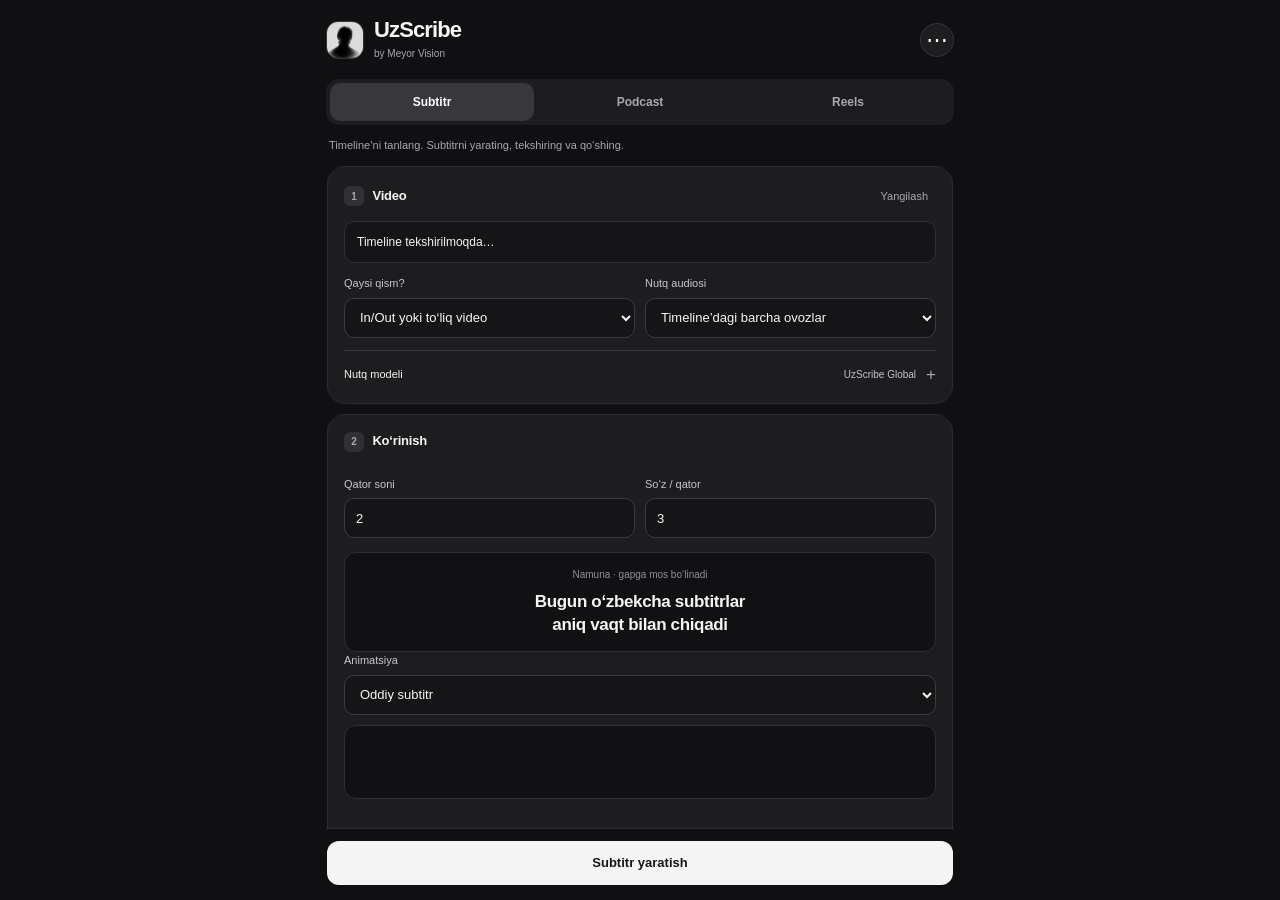
==== adobe/UzbekSubtitles/index.html @ f5d88ad2 "Simplify Premiere and AE panels with shared minimal design and accessible navigation (0.6.6)" ====
<!doctype html>
<html lang="uz">
<head>
  <meta charset="utf-8">
  <meta name="viewport" content="width=device-width, initial-scale=1">
  <title>UzScribe</title>
  <style>
    :root{color-scheme:dark;--bg:#101012;--card:#1d1d20;--field:#151518;--text:#f5f5f5;--muted:#a7a7af;--line:#343439;--accent:#f4f4f5}
    *{box-sizing:border-box}[hidden]{display:none!important}
    html,body{height:100%;margin:0;background:var(--bg);color:var(--text)}
    body{min-width:250px;font:13px/1.5 -apple-system,BlinkMacSystemFont,"Segoe UI",Arial,sans-serif}
    button,input,select,textarea{font:inherit}button{cursor:pointer}button:disabled{cursor:default;opacity:.45}
    .app{display:flex;flex-direction:column;height:100vh;max-width:660px;margin:auto;padding:18px 16px 0;overflow:hidden}
    .header{position:relative;display:flex;align-items:center;gap:10px;min-height:40px;margin-bottom:18px;flex:none;z-index:3}.header>div{flex:1}
    .mark{width:38px;height:38px;border-radius:12px;object-fit:cover;border:1px solid var(--line)}
    h1{margin:0;font-size:22px;line-height:1.1;letter-spacing:-.04em}.subtitle{margin:4px 0 0;color:var(--muted);font-size:10px}
    .host-badge{color:var(--muted);font-size:10px;white-space:nowrap}.host-badge:empty{display:none}
    .account{flex:none}.account>summary{width:34px;height:34px;padding:0;justify-content:center;border:1px solid var(--line);border-radius:50%;font-size:22px;line-height:1;background:var(--card)}.account>summary:after{display:none}
    .account>.details-body{position:absolute;right:0;top:50px;width:100%;max-width:360px;max-height:calc(100vh - 110px);overflow:auto;background:#222225;border:1px solid #424247;border-radius:16px;padding:18px;box-shadow:0 16px 40px #0009}.release-tag{font-size:10px;color:var(--muted);margin:3px 0 12px}
    .mode-tabs{display:flex;flex:none;gap:4px;padding:4px;background:var(--card);border-radius:13px;margin-bottom:12px}
    .mode-tabs button{flex:1;min-height:38px;padding:6px;border:0;border-radius:10px;color:var(--muted);background:transparent;font-weight:600;font-size:12px}.mode-tabs button[aria-selected=true]{background:#37373c;color:#fff}.mode-tabs button:hover:not(:disabled){color:#fff}
    .workflow{display:flex;flex:1;min-height:0;flex-direction:column;overflow:hidden}.page-body{flex:1;min-height:0;overflow-y:auto;overflow-x:hidden;padding:0 1px 8px;scrollbar-width:thin;scrollbar-color:#444448 transparent}.page-body::-webkit-scrollbar{width:4px}.page-body::-webkit-scrollbar-thumb{background:#444448;border-radius:5px}
    .page-guide{font-size:11px;line-height:1.5;color:var(--muted);margin:0 2px 12px}
    .section{margin:0 0 10px;padding:16px;border:1px solid #2b2b30;border-radius:18px;background:var(--card)}.section-head{display:flex;justify-content:space-between;align-items:center;gap:8px;margin-bottom:12px}.section-title{margin:0;font-size:13px;font-weight:600;letter-spacing:-.015em}.step{display:inline-flex;width:20px;height:20px;align-items:center;justify-content:center;background:#303035;border-radius:6px;color:var(--muted);font-size:10px;margin-right:5px;vertical-align:middle}
    .refresh{padding:5px 8px;border:0;border-radius:7px;background:transparent;color:var(--muted);font-size:11px;white-space:nowrap}.refresh:hover{background:#303035;color:#fff}
    .timeline{margin:0;padding:11px 12px;min-height:40px;background:var(--field);border:1px solid #303035;border-radius:10px;overflow-wrap:anywhere;font-size:12px}
    .field{display:block;min-width:0;margin-top:12px}.field:first-child{margin-top:0}.field-label{display:block;margin-bottom:6px;font-size:11px;color:#c6c6ce;font-weight:500}
    input:not([type=checkbox]),select{width:100%;min-width:0;height:40px;padding:0 11px;border:1px solid #3b3b42;border-radius:10px;background:var(--field);color:var(--text)}input[type=number]{font-variant-numeric:tabular-nums}input[type=color]{padding:5px}
    textarea{max-width:100%;color:var(--text);background:var(--field);border:1px solid #3b3b42;border-radius:10px}button:focus,summary:focus{outline:none}input:focus,select:focus,textarea:focus,body[data-input=keyboard] button:focus,body[data-input=keyboard] summary:focus{outline:2px solid #c8c8d5;outline-offset:2px}
    .grid{display:grid;grid-template-columns:minmax(0,1fr) minmax(0,1fr);gap:0 10px}.grid .field{margin-top:12px}body[data-host=AEFT] .source-options{grid-template-columns:1fr}
    .field-hint,.hint{display:block;color:var(--muted);font-size:11px;line-height:1.55}.field-hint{margin-top:6px}.hint{margin:10px 0 0}
    .caption-stage{margin-top:14px;padding:14px;background:#111114;border:1px solid #2d2d33;border-radius:12px;text-align:center}.stage-label{display:block;margin-bottom:9px;color:#8f8f99;font-size:10px}#preview{min-height:36px;white-space:pre-line;font-size:17px;line-height:1.35;font-weight:600;letter-spacing:-.02em}
    details.section{padding:0}summary{list-style:none;display:flex;align-items:center;justify-content:space-between;gap:10px;padding:14px 16px;cursor:pointer;font-size:12px;font-weight:500}summary::-webkit-details-marker{display:none}summary:after{content:'+';color:var(--muted);font-size:17px;font-weight:400}details[open]>summary:after{content:'−'}
    .details-body{padding:0 16px 16px}.details-body>details{border-top:1px solid var(--line);margin-top:14px}.details-body>details>summary{padding:13px 0}.details-body>details>.details-body{padding:0 0 10px}
    .model-disclosure{margin-top:12px;border-top:1px solid var(--line)}.model-disclosure>summary{padding:11px 0 0;font-size:11px}.model-disclosure .details-body{padding:12px 0 0}.summary-value{margin-left:auto;color:#c3c3cc;font-size:10px;max-width:65%;overflow:hidden;text-overflow:ellipsis;white-space:nowrap}
    .subhead{margin:15px 0 8px;font-size:11px;color:#d4d4dc}.checks{display:grid;gap:6px;margin-top:12px}.checks label{display:flex;gap:10px;align-items:center;min-height:36px;padding:6px 0;cursor:pointer;color:#dedee5;font-size:12px}input[type=checkbox]{width:17px;height:17px;margin:0;flex:none;accent-color:#ececf2}
    .boundary{margin-top:10px;padding:10px;background:var(--field);border-radius:9px;white-space:pre-line;color:var(--muted);font-size:11px}.glossary{width:100%;min-height:76px;resize:vertical;padding:10px;font:12px/1.5 ui-monospace,SFMono-Regular,Menlo,monospace}
    .footer{flex:none;padding:12px 1px 15px;border-top:1px solid #2c2c31;background:var(--bg)}.footer>.hint{font-size:10px;margin-top:8px}.footer [role=status]{max-height:72px;overflow:auto;margin:0 0 10px;white-space:pre-wrap;overflow-wrap:anywhere;font-size:12px;color:#d6d6df}.footer [role=status]:empty{display:none}
    .run{width:100%;min-height:44px;padding:10px 14px;border:0;border-radius:12px;background:var(--accent);color:#17171b;font-weight:650;font-size:13px}.run:hover:not(:disabled){background:#dcdce5}.secondary{width:100%;min-height:38px;margin-top:8px;padding:8px 11px;border:1px solid #3c3c43;border-radius:10px;background:#27272c;color:var(--text);font-size:11px;font-weight:500}.secondary:hover:not(:disabled){background:#333339}
    .action-row{display:flex;gap:8px}.action-row .secondary{margin:0;flex:1}.action-row .run{flex:2}
    .review-info{margin:0;color:var(--muted);font-size:11px}.cue-list{max-height:220px;overflow:auto;margin:12px 0;border:1px solid var(--line);border-radius:10px}.cue-item{display:flex;align-items:center;gap:8px;width:100%;min-height:42px;padding:10px;border:0;border-bottom:1px solid #343439;background:#202024;color:var(--text);text-align:left;font-size:12px}.cue-item:last-child{border-bottom:0}.cue-item.selected{background:#36363e;box-shadow:inset 3px 0 #eee}.cue-item:hover{background:#303036}.cue-item .time{flex:none;color:#bdbdca;font-size:10px;font-variant-numeric:tabular-nums}.cue-item .weak{color:#f0bd85}
    .cue-text{display:block;width:100%;min-height:85px;padding:12px;resize:vertical;line-height:1.6}.review-editor{display:block;width:100%;min-height:180px;margin-top:10px;padding:10px;resize:vertical;font:12px/1.55 ui-monospace,SFMono-Regular,Menlo,monospace}.waveform{display:block;width:100%;height:72px;margin:12px 0;border:1px solid var(--line);border-radius:9px;background:#16161e;cursor:crosshair}
    .review-tools{display:flex;flex-wrap:wrap;gap:7px;align-items:flex-end;margin:10px 0}.review-tools .field{flex:1;margin:0;min-width:120px}.review-tools button{min-height:36px;width:auto;margin:0;white-space:nowrap}.history-button{min-width:34px;padding:4px!important;font-size:18px!important}
    .pod-row{display:grid;grid-template-columns:minmax(0,1fr) minmax(0,1fr) 28px;gap:8px;margin-top:12px;padding:12px;border:1px solid var(--line);border-radius:12px;background:var(--field)}.pod-row .field-label{grid-column:1/-1}.pod-row button{border:0;border-radius:6px;background:transparent;color:var(--muted)}.pod-row button:hover{background:#34343d;color:#fff}
    .retake{padding:12px 0;border-bottom:1px solid var(--line)}.retake p{margin:7px 0;font-size:12px}.retake label{display:flex;align-items:center;gap:10px;font-size:12px}.result-path{overflow-wrap:anywhere}.result-path summary{padding:10px 0;color:var(--muted);font-size:11px}
    .actual-preview{display:block;max-width:100%;max-height:280px;margin:12px auto;border:1px solid var(--line);border-radius:12px;background:repeating-conic-gradient(#24242c 0% 25%,#1a1a21 0% 50%) 50%/16px 16px}.animation-preview{display:flex;justify-content:center;align-items:center;gap:5px;min-height:74px;background:#111114;border:1px solid #303035;border-radius:12px;overflow:hidden;font-size:17px;font-weight:600;margin:10px 0;padding:12px;flex-wrap:wrap}.animation-preview span{display:inline-block;transition:color .1s,transform .14s,background .14s,opacity .14s;border-radius:5px;padding:2px}
    .word-row{display:grid;grid-template-columns:minmax(0,1fr) 59px 59px 30px;gap:5px;margin:8px 0;align-items:center}.word-row input{padding:0 5px;height:34px;font-size:11px}.word-row button{height:34px;border:1px solid var(--line);border-radius:7px;background:var(--field);color:var(--text)}
    .text-example{display:flex;justify-content:center;flex-wrap:wrap;gap:8px;padding:32px 10px;margin-top:14px;border-radius:12px;background:var(--field)}.text-example span{padding:7px 10px;border:1px dashed #6a6a76;border-radius:6px;font-size:16px;font-weight:500}.inline-help{margin-top:10px;border-top:1px solid var(--line)}.inline-help>summary{padding:12px 0;color:var(--muted);font-size:11px}.inline-help .details-body{padding:0 0 4px}
    @media(max-width:340px){.app{padding:12px 10px 0}.header{margin-bottom:12px;gap:8px}.mark{width:32px;height:32px}.host-badge{font-size:9px}h1{font-size:20px}.section{padding:12px;border-radius:14px}.details-body{padding:0 12px 12px}summary{padding:12px}.grid{gap:0 8px}.page-guide{font-size:10px}.review-tools .field{flex-basis:100%}.word-row{grid-template-columns:minmax(0,1fr) 49px 49px 27px;gap:4px}.footer{padding-bottom:10px}}
    @media(max-width:280px){.host-badge{display:none}}
    @media(max-height:520px){.app{padding-top:10px}.header{margin-bottom:10px;min-height:32px}.mode-tabs{margin-bottom:8px}.page-guide{margin-bottom:8px}.footer{padding:9px 1px}.footer [role=status]{max-height:48px}}
    @media(prefers-reduced-motion:reduce){*{scroll-behavior:auto!important;transition:none!important;animation:none!important}}
  </style>
</head>
<body>
  <main class="app">
    <header class="header"><img class="mark" src="assets/uzscribe-logo.jpg" alt="" aria-hidden="true"><div><h1>UzScribe</h1><p class="subtitle">by Meyor Vision</p></div><span id="hostBadge" class="host-badge"></span><details class="account" id="subscription"><summary aria-label="Hisob va obuna" title="Hisob va obuna">⋯</summary><div class="details-body"><h2 class="section-title">Hisob va obuna</h2><p class="release-tag">UzScribe 0.6.6</p><p id="licenseStatus" class="hint" role="status"></p><label class="field"><span class="field-label">Litsenziya kaliti</span><input id="licenseKey" type="password" autocomplete="off" placeholder="UZS-…"></label><div class="action-row" style="margin-top:10px"><button id="activateLicense" class="secondary" type="button">Faollashtirish</button><button id="refreshLicense" class="secondary" type="button">Holatni yangilash</button></div><label class="field"><span class="field-label">Tarif · so‘mda</span><select id="licensePlan"><option value="monthly">Pro · 30 kun</option><option value="yearly">Pro · 365 kun</option></select></label><button id="buyLicense" class="secondary" type="button">Obuna olish / uzaytirish</button><button id="manageSubscription" class="refresh" type="button" hidden>Obunani boshqarish</button><button id="releaseLicense" class="refresh" type="button">Bu kompyuterni uzish</button><p class="hint" id="renewalHint">Kartadan avtomatik pul yechilmaydi. Pro litsenziyasi internet tekshiruvidan keyin 3 kungacha offline ishlaydi.</p></div></details></header>
    
    <nav class="mode-tabs" role="tablist" aria-label="Ish turi"><button id="captionsTab" type="button" role="tab" aria-controls="captionPage" aria-selected="true">Subtitr</button><button id="textToolsTab" type="button" role="tab" aria-controls="textToolsPage" aria-selected="false" hidden>Matn</button><button id="podcastTab" type="button" role="tab" aria-controls="podcastPage" aria-selected="false">Podcast</button><button id="reelsTab" type="button" role="tab" aria-controls="reelsPage" aria-selected="false">Reels</button></nav>
    <div id="captionPage" role="tabpanel" aria-labelledby="captionsTab" class="workflow"><div class="page-body"><p id="captionGuide" class="page-guide">Timeline’ni tanlang. Subtitrni yarating, tekshiring va qo‘shing.</p>
    <section class="section" aria-labelledby="sourceTitle">
      <div class="section-head"><h2 class="section-title" id="sourceTitle"><span class="step">1</span> Video</h2><button id="refresh" class="refresh" type="button">Yangilash</button></div>
      <div id="timeline" class="timeline" aria-live="polite">Timeline tekshirilmoqda…</div>
      <div class="grid source-options">      <label class="field" for="range"><span class="field-label">Qaysi qism?</span><select id="range"><option value="auto">In/Out yoki to‘liq video</option><option value="inout">Faqat In/Out · AE Work Area</option><option value="full">To‘liq video</option></select></label>
      <label class="field" for="audioTrack"><span class="field-label">Nutq audiosi</span><select id="audioTrack"><option value="all">Timeline’dagi barcha ovozlar</option></select></label>
</div>
      <details class="model-disclosure"><summary><span>Nutq modeli</span><span id="modelSummary" class="summary-value">UzScribe Global</span></summary><div class="details-body">        <label class="field" for="model"><span class="field-label">Nutq modeli</span><select id="model"><option value="large-v3">UzScribe Global</option></select></label>
        <span id="modelHint" class="field-hint">Model qurilmada ishlaydi.</span>
</div></details>
    </section>
    <section class="section" aria-labelledby="layoutTitle">
      <div class="section-head"><h2 class="section-title" id="layoutTitle"><span class="step">2</span> Ko‘rinish</h2></div>
      <div class="grid"><label class="field" for="lines"><span class="field-label">Qator soni</span><input id="lines" type="number" min="1" max="3" step="1" value="2"></label><label class="field" for="words"><span class="field-label">So‘z / qator</span><input id="words" type="number" min="1" max="8" step="1" value="3"></label></div>
      <label id="aeLayerModeField" class="field" hidden><span class="field-label">Layerlar</span><select id="aeLayerMode"><option value="cue">Subtitr — bitta layer</option><option value="words">So‘zlar — alohida layer</option></select><span class="field-hint">Ikkala usulda ham qator joylashuvi saqlanadi.</span></label>
      <div class="caption-stage"><span class="stage-label">Namuna · gapga mos bo‘linadi</span><div id="preview">Bugun o‘zbekcha subtitrlar<br>aniq vaqt bilan chiqadi</div></div>
      <div id="animationField"><label class="field" for="animation"><span class="field-label">Animatsiya</span><select id="animation"><option value="none">Oddiy subtitr</option><option value="karaoke">Karaoke</option><option value="pop">Soft Pop</option><option value="pill">Moving Highlight</option><option value="reveal">Word Reveal</option><option value="slide">Slide + Fade</option><option value="emphasis">Keyword Emphasis</option><option value="composer">Animation Composer · AE</option></select></label>
      <button id="previewAnimation" class="secondary" type="button" hidden>Animatsiyani ko‘rish</button>
      <img id="actualAnimationPreview" class="actual-preview" hidden alt="Tanlangan subtitr animatsiyasi">
      <div id="animationPreview" class="animation-preview" aria-label="Animatsiya namunasi"></div>
      <span id="animationHint" class="field-hint"></span>
      <details id="animationStyle"><summary>Uslub va joylashuv</summary><div class="details-body">
        <label class="field"><span class="field-label">Shrift</span><select id="animFont"><option value="">Avtomatik · Arial Bold</option></select></label>
        <div class="grid"><label class="field"><span class="field-label">O‘lcham · 1080p uchun</span><input id="animSize" type="number" min="16" max="160" value="56"></label><label class="field"><span class="field-label">Joylashuv</span><select id="animPosition"><option value="bottom">Pastda</option><option value="center">Markazda</option><option value="top">Tepada</option></select></label>
        <label class="field"><span class="field-label">Matn rangi</span><input id="animColor" type="color" value="#ffffff"></label><label class="field"><span class="field-label">Ajratilgan so‘z</span><input id="animActive" type="color" value="#f5d76e"></label></div>
        <label class="field"><span class="field-label">Animatsiya davomiyligi · soniya</span><input id="animSpeed" type="number" min="0.05" max="0.6" step="0.01" value="0.16"></label>
        <div class="checks"><label><input id="animSafe" type="checkbox" checked> Reels interfeysi uchun xavfsiz joy</label></div>
        <label class="field"><span class="field-label">Urg‘u beriladigan so‘zlar · vergul bilan</span><input id="animKeywords" placeholder="muhim, yangi, imkoniyat"></label>
        <div class="review-tools"><label class="field"><span class="field-label">Saqlangan uslub</span><select id="animLoadStyle"><option value="">Uslub tanlang</option></select></label><button id="animSaveStyle" class="secondary" type="button">Saqlash</button></div>
        <label class="field"><span class="field-label">Uslub nomi</span><input id="animStyleName" placeholder="Mening subtitrim" maxlength="60"></label>
      </div></details></div>
    </section>
    <details class="section" id="advanced">
      <summary>Qo‘shimcha sozlamalar</summary>
      <div class="details-body">

        <div class="checks"><label><input id="literary" type="checkbox" checked> Adabiy yozuv</label></div>
        <p class="hint">So‘zlashuvdagi ayrim shakllarni to‘g‘rilaydi; matnni natija oynasida tekshiring.</p>
        <details><summary>Matn uzunligi va aniqlik</summary><div class="details-body"><label class="field" for="compareModel"><span class="field-label">Ikkinchi model bilan solishtirish</span><select id="compareModel"><option value="">O‘chirilgan</option></select></label>
        <label class="field" for="style"><span class="field-label">Matn uzunligi</span><select id="style"><option value="short">Qisqa</option><option value="medium" selected>O‘rtacha</option><option value="long">Uzun</option><option value="custom">Qo‘lda sozlangan</option></select></label>
        <div class="grid"><label class="field" for="chars"><span class="field-label">Belgi / qator</span><input id="chars" type="number" min="8" max="80" step="1" value="42"></label><label class="field" for="duration"><span class="field-label">Eng uzun subtitr · s</span><input id="duration" type="number" min="1" max="10" step="0.1" value="5"></label></div>
        </div></details><details><summary>Gap bo‘linishi va tinish belgilari</summary><div class="details-body"><p class="hint">Gapga mos avtomatik bo‘linadi. So‘z soni taxminiy: iborani tugatish uchun qatorga 1–2 so‘z qo‘shilishi mumkin.</p>
        <div class="checks"><label><input id="restoreSentences" type="checkbox" checked> Gap va tinish belgilarini tiklash</label><label><input id="splitSentences" type="checkbox" checked> Nuqta, ! yoki ? dan keyin</label><label><input id="splitCommas" type="checkbox"> Vergul, ; yoki : dan keyin</label><label><input id="splitPauses" type="checkbox" checked> Pauza bo‘lganda</label></div>
        <label class="field" for="pause"><span class="field-label">Pauza chegarasi · s</span><input id="pause" type="number" min="0.1" max="2" step="0.05" value="0.65"></label>
        <div id="boundaryPreview" class="boundary"></div>
        </div></details><details><summary>Lug‘at, yozuv va so‘zlovchilar</summary><div class="details-body"><h3 class="subhead">Atamalar lug‘ati</h3>
        <textarea id="glossary" class="glossary" spellcheck="false" placeholder="noto‘g‘ri = to‘g‘ri"></textarea>
        <p class="hint">Har qatorda bitta so‘z: xato = to‘g‘ri. Almashtirish so‘z vaqtini o‘zgartirmaydi.</p>
        <div class="grid"><label class="field" for="script"><span class="field-label">Yozuv</span><select id="script"><option value="latin">Lotin</option><option value="cyrillic">Kirill</option></select></label><label class="field" for="captionMode"><span class="field-label">Ko‘rinish</span><select id="captionMode"><option value="normal">Oddiy subtitr</option><option value="word">So‘zma-so‘z</option></select></label></div>
        <div class="checks" style="margin-top:11px"><label><input id="detectSpeakers" type="checkbox"> So‘zlovchilarni avtomatik ajratish</label></div>
        <label class="field" for="speakerCount"><span class="field-label">So‘zlovchilar soni</span><select id="speakerCount"><option value="auto">Avtomatik</option><option value="2">2 kishi</option><option value="3">3 kishi</option><option value="4">4 kishi</option></select></label>
        </div></details><details><summary>Eksport va texnik sozlamalar</summary><div class="details-body">
        <div class="checks" style="margin-top:11px"><label><input id="exportVtt" type="checkbox" checked> VTT fayl ham yaratish</label><label><input id="exportAss" type="checkbox" checked> ASS fayl ham yaratish</label></div>
        <h3 class="subhead">Timing</h3>
        <div class="grid"><label class="field" for="startPad"><span class="field-label">Boshini oldinroq · ms</span><input id="startPad" type="number" min="0" max="500" step="20" value="0"></label><label class="field" for="endPad"><span class="field-label">Oxirini keyinroq · ms</span><input id="endPad" type="number" min="0" max="500" step="20" value="0"></label><label class="field" for="minCue"><span class="field-label">Minimal ko‘rinish · s</span><input id="minCue" type="number" min="0" max="3" step="0.1" value="0.8"></label><label class="field" for="fps"><span class="field-label">Timeline FPS</span><input id="fps" type="number" min="1" max="120" step="0.001" value="25"></label></div>
        <h3 class="subhead">Dastur yo‘li</h3>
        <label class="field" for="python"><span class="field-label">Python</span><input id="python" value="python3" spellcheck="false"></label>
        <label class="field" for="premierePreset"><span class="field-label">Premiere WAV preset (avtomatik topilmasa)</span><input id="premierePreset" spellcheck="false" placeholder="WAV_Mono_16bit_16kHz.epr yo‘li"></label>
        <p class="hint">Tinish belgisi noto‘g‘ri topilsa, subtitrlarni keyin qo‘lda tuzatish mumkin.</p>
        <h3 class="subhead">Bir nechta media fayl</h3>
        <label class="field" for="batchDir"><span class="field-label">Audio/video papkasi</span><input id="batchDir" placeholder="/Users/.../media" spellcheck="false"></label>
        <button id="batchRun" class="secondary" type="button">Papkadagi fayllar uchun SRT yaratish</button>
        <p class="hint">Natijalar exports/batch papkasiga yoziladi. Timeline’ga avtomatik qo‘yilmaydi.</p>
        </div></details>
      </div>
    </details>
    <section class="section" id="reviewSection" hidden aria-labelledby="reviewTitle">
      <div class="section-head"><h2 class="section-title" id="reviewTitle"><span class="step">3</span> Natijani tekshirish</h2></div>
      <p id="reviewInfo" class="review-info"></p>
      <div id="cueList" class="cue-list" aria-label="Subtitrlar ro‘yxati"></div>
      <label class="field" for="cueText"><span class="field-label">Matnni tahrirlash</span><textarea id="cueText" class="cue-text" spellcheck="false"></textarea></label>
      <div class="review-tools"><button id="undoReview" class="secondary history-button" type="button" aria-label="Tahrirni ortga qaytarish" title="Ortga qaytarish">↶</button><button id="redoReview" class="secondary history-button" type="button" aria-label="Tahrirni qayta qo‘llash" title="Qayta qo‘llash">↷</button><button id="mergeCue" class="secondary" type="button">Birlashtirish</button><button id="splitCue" class="secondary" type="button">Bo‘lish</button></div>
      <p id="compareText" class="hint"></p>
      <details><summary>Vaqt va qo‘shimcha tahrir</summary><div class="details-body">
      <details><summary>So‘z vaqtlari va urg‘u</summary><div class="details-body"><div id="wordList"></div><button id="saveWordTimes" class="secondary" type="button">So‘z vaqtlarini saqlash</button><button id="refineTimes" class="secondary" type="button">Whisper bilan vaqtni tekshirish</button><p class="hint">Boshlanish/tugash · soniyada. Matnni o‘zgartirsangiz, mos so‘z matnini ham tuzating. Whisper matni mos kelgan so‘zlargina yangilanadi; Global modeli kerak.</p></div></details>
      <details><summary>Animatsiya fayllari</summary><div class="details-body"><button id="exportAnimation" class="secondary" type="button">Shaffof MOV saqlash</button><button id="exportMogrt" class="secondary" type="button">AE’dan MOGRT eksport qilish</button><label class="field"><span class="field-label">AE yaratgan manifest.json · Premiere uchun</span><input id="mogrtManifest" placeholder="Manifest fayli yo‘li"></label><button id="importMogrt" class="secondary" type="button">MOGRT’larni timeline’ga qo‘shish</button><p class="hint">MOGRT uchun AE loyihasini avval saqlang. MOV animatsiyasi matn sifatida tahrirlanmaydi.</p></div></details>
      <canvas id="waveform" class="waveform" width="520" height="72" aria-label="Audio to‘lqini va subtitr vaqtlari"></canvas>
      <div class="review-tools"><label class="field" for="retryModel"><span class="field-label">Tanlangan subtitrni qayta tanish</span><select id="retryModel"></select></label><button id="retryCue" class="secondary" type="button">Qayta tanish</button></div>
      <div class="review-tools"><label class="field" for="speakerChoice"><span class="field-label">Tanlangan subtitr so‘zlovchisi</span><select id="speakerChoice"><option value="">Belgilanmagan</option><option value="SPEAKER_00">So‘zlovchi 1</option><option value="SPEAKER_01">So‘zlovchi 2</option><option value="SPEAKER_02">So‘zlovchi 3</option><option value="SPEAKER_03">So‘zlovchi 4</option></select></label><button id="assignSpeaker" class="secondary" type="button">Belgilash</button></div>
      <textarea id="srtEditor" class="review-editor" spellcheck="false" aria-label="SRT subtitr matni"></textarea>
      <p class="hint">Matn va vaqt kodlarini tuzating. Har bir subtitr raqami, vaqt oralig‘i va matnini saqlang.</p>
      </div></details>
    </section>
    </div>
    <div class="footer">
      <div id="status" role="status" aria-live="polite"></div>
      <div id="mainActions"><button id="resumeReview" class="secondary" type="button" hidden>Oxirgi tahrirni davom ettirish</button><button id="run" class="run" type="button">Subtitr yaratish</button></div>
      <div id="workActions" hidden><button id="cancel" class="secondary" type="button">Bekor qilish</button></div>
      <div id="reviewActions" class="action-row" hidden><button id="discardReview" class="secondary" type="button">Faqat SRT saqlash</button><button id="applyReview" class="run" type="button">Timeline’ga qo‘shish</button></div>
    </div>
    </div>
    <div id="textToolsPage" role="tabpanel" aria-labelledby="textToolsTab" class="workflow" hidden><div class="page-body">
      <section class="section"><h2 class="section-title">Matnni so‘zlarga ajratish</h2><p class="hint">Timeline’dan bitta text layerni tanlang. So‘zlar alohida layerlarga ajraladi, joylashuv saqlanadi.</p><div id="textToolsInfo" class="timeline" aria-live="polite">Bitta text layerni tanlang.</div><button id="textToolsRefresh" class="refresh" type="button">Tanlovni tekshirish</button><div class="text-example" aria-hidden="true"><span>Har</span><span>so‘z</span><span>alohida</span></div><p class="hint">Asl layer saqlanadi. Undo bilan qaytarish mumkin.</p><details class="inline-help"><summary>Qanday ishlaydi?</summary><div class="details-body"><p class="hint">Joylashuv saqlanishi uchun nusxada to‘liq matn qoladi, faqat bitta so‘z ko‘rinadi. Matnni almashtirish uchun asl layerni tahrirlab, qayta ajrating.</p></div></details></section>
      </div><div class="footer"><p id="textToolsStatus" role="status" aria-live="polite"></p><button id="textToolsSplit" class="run" type="button">So‘zlarga ajratish</button></div>
    </div>
    <div id="podcastPage" role="tabpanel" aria-labelledby="podcastTab" class="workflow" hidden><div class="page-body"><p class="page-guide">Mikrofonlarni kameraga bog‘lang. Montajni tekshirib qo‘shing.</p>
      <section class="section">
        <div class="section-head"><h2 class="section-title"><span class="step">1</span> Video va montaj</h2><button id="podRefresh" class="refresh" type="button">Yangilash</button></div>
        <p id="podTimeline" class="timeline" aria-live="polite">Timeline’ni yangilang.</p>
        <div class="grid source-options"><label class="field"><span class="field-label">Qaysi qism?</span><select id="podRange"><option value="auto">In/Out yoki to‘liq video</option><option value="full">To‘liq video</option><option value="inout">Faqat In/Out</option></select></label>
        <label class="field"><span class="field-label">Montaj</span><select id="podMode"><option value="cameras">Kameralar va pauzalar</option><option value="silence">Faqat pauzalarni kesish</option></select></label>
</div>
        <details class="inline-help"><summary>Umumiy mikrofon bilan ishlash</summary><div class="details-body"><p class="hint">Har bir odamga alohida mikrofon va kamera trekini bog‘lang. Umumiy ovoz bo‘lsa, “Faqat pauzalarni kesish”ni tanlang.</p></div></details>
      </section>
      <section class="section">
        <div class="section-head"><h2 class="section-title"><span class="step">2</span> Mikrofon va kamera</h2><button id="podAdd" class="refresh" type="button">+ Odam</button></div>
        <div id="podMappings"></div>
        <label class="field"><span class="field-label">Umumiy kamera</span><select id="podWide"><option value="">Yo‘q</option></select></label>
      </section>
      <details class="section"><summary>Montaj sozlamalari</summary><div class="details-body">
        <div class="grid">
          <label class="field"><span class="field-label">Eng qisqa kadr · s</span><input id="podShot" type="number" min="0.5" max="30" step="0.1" value="2.5"></label>
          <label class="field"><span class="field-label">Kamera almashish tezligi · s</span><input id="podReaction" type="number" min="0.1" max="3" step="0.05" value="0.35"></label>
          <label class="field"><span class="field-label">Pauza chegarasi · s</span><input id="podSilence" type="number" min="0.3" max="10" step="0.1" value="1"></label>
          <label class="field"><span class="field-label">Pauza yonida saqlash · s</span><input id="podPadding" type="number" min="0" max="1" step="0.05" value="0.2"></label>
          <label class="field"><span class="field-label">Ovoz chegarasi · dB</span><input id="podThreshold" type="number" min="-80" max="-10" value="-42"></label>
          <label class="field"><span class="field-label">Mikrofon farqi · dB</span><input id="podMargin" type="number" min="0" max="20" step="0.5" value="3"></label>
        </div>
        <label class="field"><span class="field-label">Umumiy kadr oralig‘i · s (0 = o‘chirilgan)</span><input id="podWideEvery" type="number" min="0" max="300" value="30"></label>
        <div class="checks" style="margin-top:12px"><label><input id="podRemove" type="checkbox" checked>Pauzalarni kesish</label></div>
        <label class="field"><span class="field-label">Natija formati</span><select id="podProfile"><option value="original">Asl o‘lcham</option><option value="vertical">9:16 · 1080 × 1920</option><option value="portrait">4:5 · 1080 × 1350</option><option value="square">1:1 · 1080 × 1080</option><option value="landscape">16:9 · 1920 × 1080</option></select></label>
        <p class="hint">Yangi format markazdan crop qiladi; yuzni kuzatmaydi. Nested/multicam va tezligi o‘zgargan kliplarni avval flatten qiling. Transitionlarni montajdan keyin qo‘shing.</p>
      </div></details>
      <section id="podReview" class="section" hidden><h2 class="section-title">Montaj tayyor</h2><p id="podSummary"></p><div id="podCuts" class="cue-list"></div><details class="result-path"><summary>Natija fayli</summary><p id="podFile" class="hint"></p></details></section>
      </div>
    <div class="footer"><p id="podStatus" role="status" aria-live="polite"></p><button id="podRun" class="run" type="button">Montajni tayyorlash</button><button id="podCancel" class="secondary" type="button" hidden>Bekor qilish</button><button id="podImport" class="run" type="button" hidden>Timeline’ga qo‘shish</button><button id="podReset" class="secondary" type="button" hidden>Yangi montaj</button><p class="hint">Natijani tekshiring, so‘ng yangi sequence qo‘shing.</p></div>
    </div>
    <div id="reelsPage" role="tabpanel" aria-labelledby="reelsTab" class="workflow" hidden><div class="page-body"><p class="page-guide">Pauza va takroriy dubllarni bir tugmada tozalang.</p>
      <section class="section">
        <div class="section-head"><h2 class="section-title">Video va tozalash</h2><button id="reelRefresh" class="refresh" type="button">Yangilash</button></div>
        <p id="reelTimeline" class="timeline" aria-live="polite">Timeline tekshirilmoqda…</p>
        <div class="grid source-options"><label class="field"><span class="field-label">Nutq audiosi</span><select id="reelAudio"><option value="0">Audio 1</option></select></label>
                <label class="field"><span class="field-label">Qaysi qism?</span><select id="reelRange"><option value="auto">In/Out yoki to‘liq video</option><option value="full">To‘liq video</option><option value="inout">Faqat In/Out</option></select></label>
</div>
        <div class="checks" style="margin-top:12px"><label><input id="reelRetakes" type="checkbox" checked>Takroriy dubllarni tozalash</label><label><input id="reelRemoveSilence" type="checkbox" checked>Pauzalarni qisqartirish</label><label><input id="reelPreviewFirst" type="checkbox">Natijani avval tekshirish</label></div>
      </section>
      <details class="section"><summary>Qo‘shimcha sozlamalar</summary><div class="details-body">

        <label class="field"><span class="field-label">Nutq modeli</span><select id="reelModel"></select></label>
        <label class="field"><span class="field-label">Takrorni topish</span><select id="reelStrength"><option value="safe">Ehtiyotkor · aniq takrorlar</option><option value="balanced">Yumshoq farqli dubllar ham</option></select></label>
        <label class="field"><span class="field-label">Qaysi dubl qolsin?</span><select id="reelKeep"><option value="complete">Eng to‘liq, teng bo‘lsa oxirgisi</option><option value="last">Oxirgi dubl</option></select></label>
        <div class="grid"><label class="field"><span class="field-label">Pauza chegarasi · s</span><input id="reelSilence" type="number" min="0.3" max="10" step="0.1" value="0.7"></label><label class="field"><span class="field-label">Kesish yonida saqlash · s</span><input id="reelPadding" type="number" min="0.08" max="0.5" step="0.02" value="0.18"></label><label class="field"><span class="field-label">Gap pauzasi · s</span><input id="reelGap" type="number" min="0.2" max="3" step="0.05" value="0.65"></label><label class="field"><span class="field-label">Dubl qidirish oralig‘i · s</span><input id="reelWindow" type="number" min="3" max="120" value="45"></label></div>
        <label class="field"><span class="field-label">Ovoz chegarasi · dB</span><input id="reelThreshold" type="number" min="-80" max="-10" value="-42"></label>

        <label class="field"><span class="field-label">Kadr formati</span><select id="reelProfile"><option value="original">Asl o‘lcham</option><option value="vertical">9:16 · markazdan crop</option><option value="portrait">4:5 · markazdan crop</option><option value="square">1:1 · markazdan crop</option></select></label>
        <p class="hint">Til: o‘zbekcha. O‘xshash mazmundagi boshqa gaplar avtomatik kesilmaydi. Nutq tanish xato qilishi mumkin; kerakli dublni natijada saqlab qolish mumkin. Nested/multicam’ni flatten qiling; montajni transition, effekt va subtitrlardan oldin bajaring.</p>
      </div></details>
      <section id="reelReview" class="section" hidden><h2 class="section-title">Tozalash natijasi</h2><p id="reelSummary"></p><div id="reelTakes"></div><button id="reelRebuild" class="secondary" type="button">Tanlov bo‘yicha qayta tayyorlash</button><details class="result-path"><summary>Natija fayli</summary><p id="reelFile" class="hint"></p></details></section>
      </div>
    <div class="footer"><p id="reelStatus" role="status" aria-live="polite"></p><button id="reelRun" class="run" type="button">Reels’ni tozalash</button><button id="reelCancel" class="secondary" type="button" hidden>Bekor qilish</button><button id="reelImport" class="secondary" type="button" hidden>Timeline’ga qo‘shish</button><p class="hint">Natija Project panelida alohida sequence bo‘ladi.</p></div>
    </div>
  </main>
  <script src="license-panel.js"></script>
  <script src="panel.js"></script>
  <script src="animation-panel.js"></script>
  <script src="podcast-panel.js"></script>
  <script src="reels-panel.js"></script>
  <script src="text-tools-panel.js"></script>
  <script src="panel-ui.js"></script>
</body>
</html>
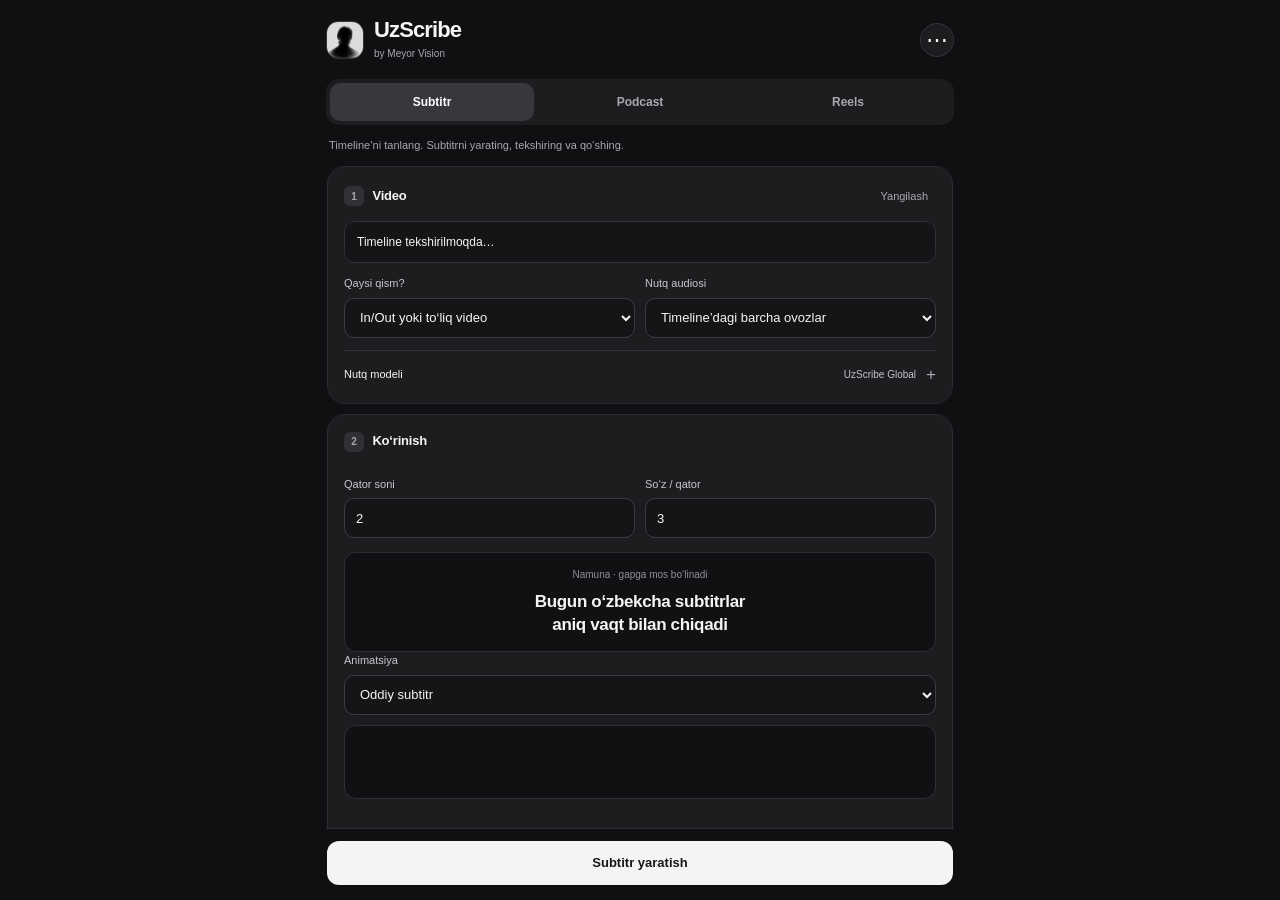
==== commit ae645166: "Protect quiet Uzbek speech and independently verify Reels retake cuts (0.6.8)" ====
--- a/adobe/UzbekSubtitles/index.html
+++ b/adobe/UzbekSubtitles/index.html
@@ -54,7 +54,7 @@
 </head>
 <body>
   <main class="app">
-    <header class="header"><img class="mark" src="assets/uzscribe-logo.jpg" alt="" aria-hidden="true"><div><h1>UzScribe</h1><p class="subtitle">by Meyor Vision</p></div><span id="hostBadge" class="host-badge"></span><details class="account" id="subscription"><summary aria-label="Hisob va obuna" title="Hisob va obuna">⋯</summary><div class="details-body"><h2 class="section-title">Hisob va obuna</h2><p class="release-tag">UzScribe 0.6.6</p><p id="licenseStatus" class="hint" role="status"></p><label class="field"><span class="field-label">Litsenziya kaliti</span><input id="licenseKey" type="password" autocomplete="off" placeholder="UZS-…"></label><div class="action-row" style="margin-top:10px"><button id="activateLicense" class="secondary" type="button">Faollashtirish</button><button id="refreshLicense" class="secondary" type="button">Holatni yangilash</button></div><label class="field"><span class="field-label">Tarif · so‘mda</span><select id="licensePlan"><option value="monthly">Pro · 30 kun</option><option value="yearly">Pro · 365 kun</option></select></label><button id="buyLicense" class="secondary" type="button">Obuna olish / uzaytirish</button><button id="manageSubscription" class="refresh" type="button" hidden>Obunani boshqarish</button><button id="releaseLicense" class="refresh" type="button">Bu kompyuterni uzish</button><p class="hint" id="renewalHint">Kartadan avtomatik pul yechilmaydi. Pro litsenziyasi internet tekshiruvidan keyin 3 kungacha offline ishlaydi.</p></div></details></header>
+    <header class="header"><img class="mark" src="assets/uzscribe-logo.jpg" alt="" aria-hidden="true"><div><h1>UzScribe</h1><p class="subtitle">by Meyor Vision</p></div><span id="hostBadge" class="host-badge"></span><details class="account" id="subscription"><summary aria-label="Hisob va obuna" title="Hisob va obuna">⋯</summary><div class="details-body"><h2 class="section-title">Hisob va obuna</h2><p class="release-tag">UzScribe 0.6.8</p><p id="licenseStatus" class="hint" role="status"></p><label class="field"><span class="field-label">Litsenziya kaliti</span><input id="licenseKey" type="password" autocomplete="off" placeholder="UZS-…"></label><div class="action-row" style="margin-top:10px"><button id="activateLicense" class="secondary" type="button">Faollashtirish</button><button id="refreshLicense" class="secondary" type="button">Holatni yangilash</button></div><label class="field"><span class="field-label">Tarif · so‘mda</span><select id="licensePlan"><option value="monthly">Pro · 30 kun</option><option value="yearly">Pro · 365 kun</option></select></label><button id="buyLicense" class="secondary" type="button">Obuna olish / uzaytirish</button><button id="manageSubscription" class="refresh" type="button" hidden>Obunani boshqarish</button><button id="releaseLicense" class="refresh" type="button">Bu kompyuterni uzish</button><p class="hint" id="renewalHint">Kartadan avtomatik pul yechilmaydi. Pro litsenziyasi internet tekshiruvidan keyin 3 kungacha offline ishlaydi.</p></div></details></header>
     
     <nav class="mode-tabs" role="tablist" aria-label="Ish turi"><button id="captionsTab" type="button" role="tab" aria-controls="captionPage" aria-selected="true">Subtitr</button><button id="textToolsTab" type="button" role="tab" aria-controls="textToolsPage" aria-selected="false" hidden>Matn</button><button id="podcastTab" type="button" role="tab" aria-controls="podcastPage" aria-selected="false">Podcast</button><button id="reelsTab" type="button" role="tab" aria-controls="reelsPage" aria-selected="false">Reels</button></nav>
     <div id="captionPage" role="tabpanel" aria-labelledby="captionsTab" class="workflow"><div class="page-body"><p id="captionGuide" class="page-guide">Timeline’ni tanlang. Subtitrni yarating, tekshiring va qo‘shing.</p>
@@ -202,7 +202,7 @@
         <label class="field"><span class="field-label">Ovoz chegarasi · dB</span><input id="reelThreshold" type="number" min="-80" max="-10" value="-42"></label>
 
         <label class="field"><span class="field-label">Kadr formati</span><select id="reelProfile"><option value="original">Asl o‘lcham</option><option value="vertical">9:16 · markazdan crop</option><option value="portrait">4:5 · markazdan crop</option><option value="square">1:1 · markazdan crop</option></select></label>
-        <p class="hint">Til: o‘zbekcha. O‘xshash mazmundagi boshqa gaplar avtomatik kesilmaydi. Nutq tanish xato qilishi mumkin; kerakli dublni natijada saqlab qolish mumkin. Nested/multicam’ni flatten qiling; montajni transition, effekt va subtitrlardan oldin bajaring.</p>
+        <p class="hint">Til: o‘zbekcha. Dubllar ikki model bilan tekshiriladi; shubhali gap saqlanadi. Birinchi tekshiruv uzoqroq davom etishi mumkin. O‘xshash mazmundagi boshqa gaplar avtomatik kesilmaydi. Nutq tanish xato qilishi mumkin; kerakli dublni natijada saqlab qolish mumkin. Nested/multicam’ni flatten qiling; montajni transition, effekt va subtitrlardan oldin bajaring.</p>
       </div></details>
       <section id="reelReview" class="section" hidden><h2 class="section-title">Tozalash natijasi</h2><p id="reelSummary"></p><div id="reelTakes"></div><button id="reelRebuild" class="secondary" type="button">Tanlov bo‘yicha qayta tayyorlash</button><details class="result-path"><summary>Natija fayli</summary><p id="reelFile" class="hint"></p></details></section>
       </div>
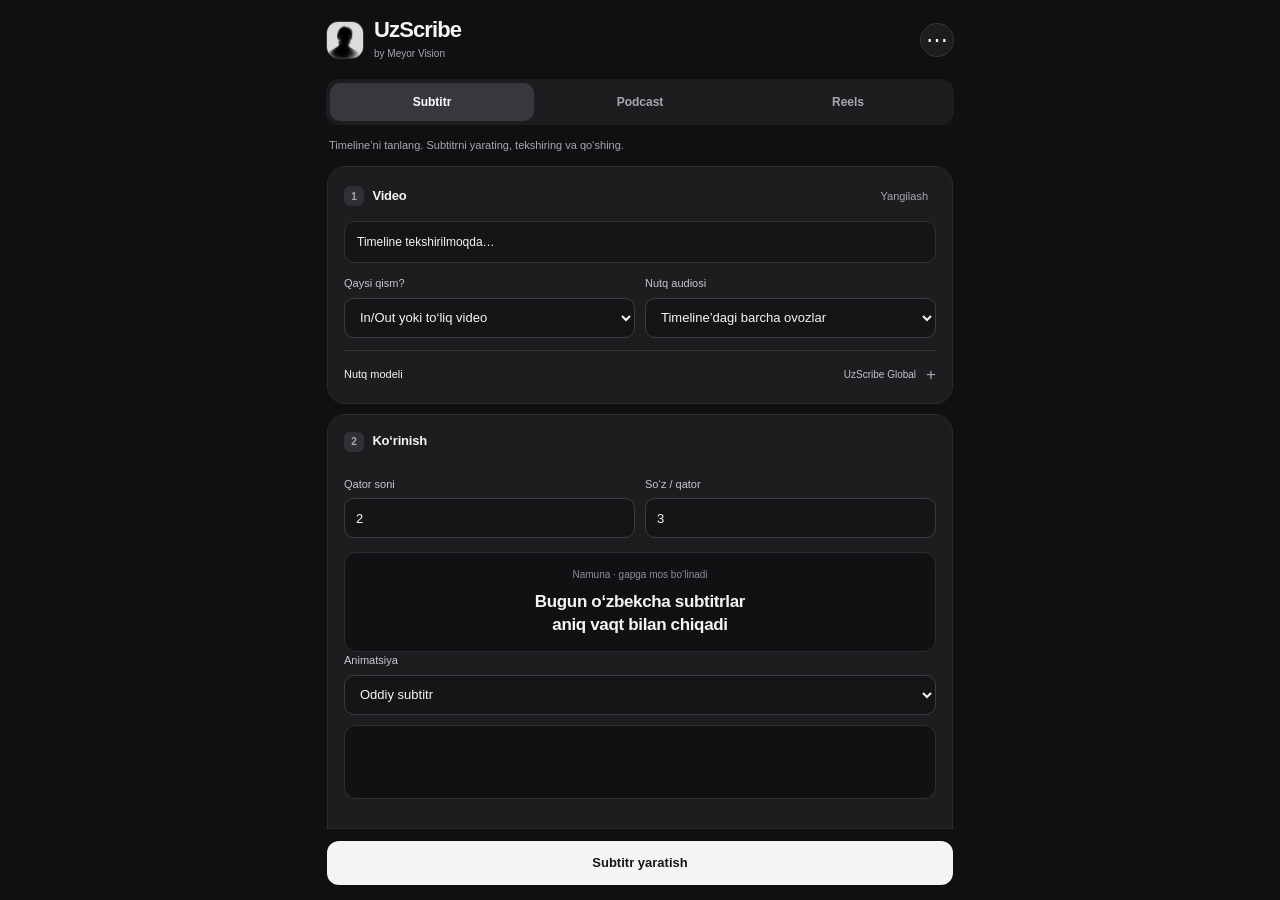
==== commit b64b4213: "Automatically install all caption feature models and extend AE source audio extraction (0.7.0)" ====
--- a/adobe/UzbekSubtitles/index.html
+++ b/adobe/UzbekSubtitles/index.html
@@ -54,7 +54,7 @@
 </head>
 <body>
   <main class="app">
-    <header class="header"><img class="mark" src="assets/uzscribe-logo.jpg" alt="" aria-hidden="true"><div><h1>UzScribe</h1><p class="subtitle">by Meyor Vision</p></div><span id="hostBadge" class="host-badge"></span><details class="account" id="subscription"><summary aria-label="Hisob va obuna" title="Hisob va obuna">⋯</summary><div class="details-body"><h2 class="section-title">Hisob va obuna</h2><p class="release-tag">UzScribe 0.6.8</p><p id="licenseStatus" class="hint" role="status"></p><label class="field"><span class="field-label">Litsenziya kaliti</span><input id="licenseKey" type="password" autocomplete="off" placeholder="UZS-…"></label><div class="action-row" style="margin-top:10px"><button id="activateLicense" class="secondary" type="button">Faollashtirish</button><button id="refreshLicense" class="secondary" type="button">Holatni yangilash</button></div><label class="field"><span class="field-label">Tarif · so‘mda</span><select id="licensePlan"><option value="monthly">Pro · 30 kun</option><option value="yearly">Pro · 365 kun</option></select></label><button id="buyLicense" class="secondary" type="button">Obuna olish / uzaytirish</button><button id="manageSubscription" class="refresh" type="button" hidden>Obunani boshqarish</button><button id="releaseLicense" class="refresh" type="button">Bu kompyuterni uzish</button><p class="hint" id="renewalHint">Kartadan avtomatik pul yechilmaydi. Pro litsenziyasi internet tekshiruvidan keyin 3 kungacha offline ishlaydi.</p></div></details></header>
+    <header class="header"><img class="mark" src="assets/uzscribe-logo.jpg" alt="" aria-hidden="true"><div><h1>UzScribe</h1><p class="subtitle">by Meyor Vision</p></div><span id="hostBadge" class="host-badge"></span><details class="account" id="subscription"><summary aria-label="Hisob va obuna" title="Hisob va obuna">⋯</summary><div class="details-body"><h2 class="section-title">Hisob va obuna</h2><p class="release-tag">UzScribe 0.7.0</p><p id="licenseStatus" class="hint" role="status"></p><label class="field"><span class="field-label">Litsenziya kaliti</span><input id="licenseKey" type="password" autocomplete="off" placeholder="UZS-…"></label><div class="action-row" style="margin-top:10px"><button id="activateLicense" class="secondary" type="button">Faollashtirish</button><button id="refreshLicense" class="secondary" type="button">Holatni yangilash</button></div><label class="field"><span class="field-label">Tarif · so‘mda</span><select id="licensePlan"><option value="monthly">Pro · 30 kun</option><option value="yearly">Pro · 365 kun</option></select></label><button id="buyLicense" class="secondary" type="button">Obuna olish / uzaytirish</button><button id="manageSubscription" class="refresh" type="button" hidden>Obunani boshqarish</button><button id="releaseLicense" class="refresh" type="button">Bu kompyuterni uzish</button><p class="hint" id="renewalHint">Kartadan avtomatik pul yechilmaydi. Pro litsenziyasi internet tekshiruvidan keyin 3 kungacha offline ishlaydi.</p></div></details></header>
     
     <nav class="mode-tabs" role="tablist" aria-label="Ish turi"><button id="captionsTab" type="button" role="tab" aria-controls="captionPage" aria-selected="true">Subtitr</button><button id="textToolsTab" type="button" role="tab" aria-controls="textToolsPage" aria-selected="false" hidden>Matn</button><button id="podcastTab" type="button" role="tab" aria-controls="podcastPage" aria-selected="false">Podcast</button><button id="reelsTab" type="button" role="tab" aria-controls="reelsPage" aria-selected="false">Reels</button></nav>
     <div id="captionPage" role="tabpanel" aria-labelledby="captionsTab" class="workflow"><div class="page-body"><p id="captionGuide" class="page-guide">Timeline’ni tanlang. Subtitrni yarating, tekshiring va qo‘shing.</p>
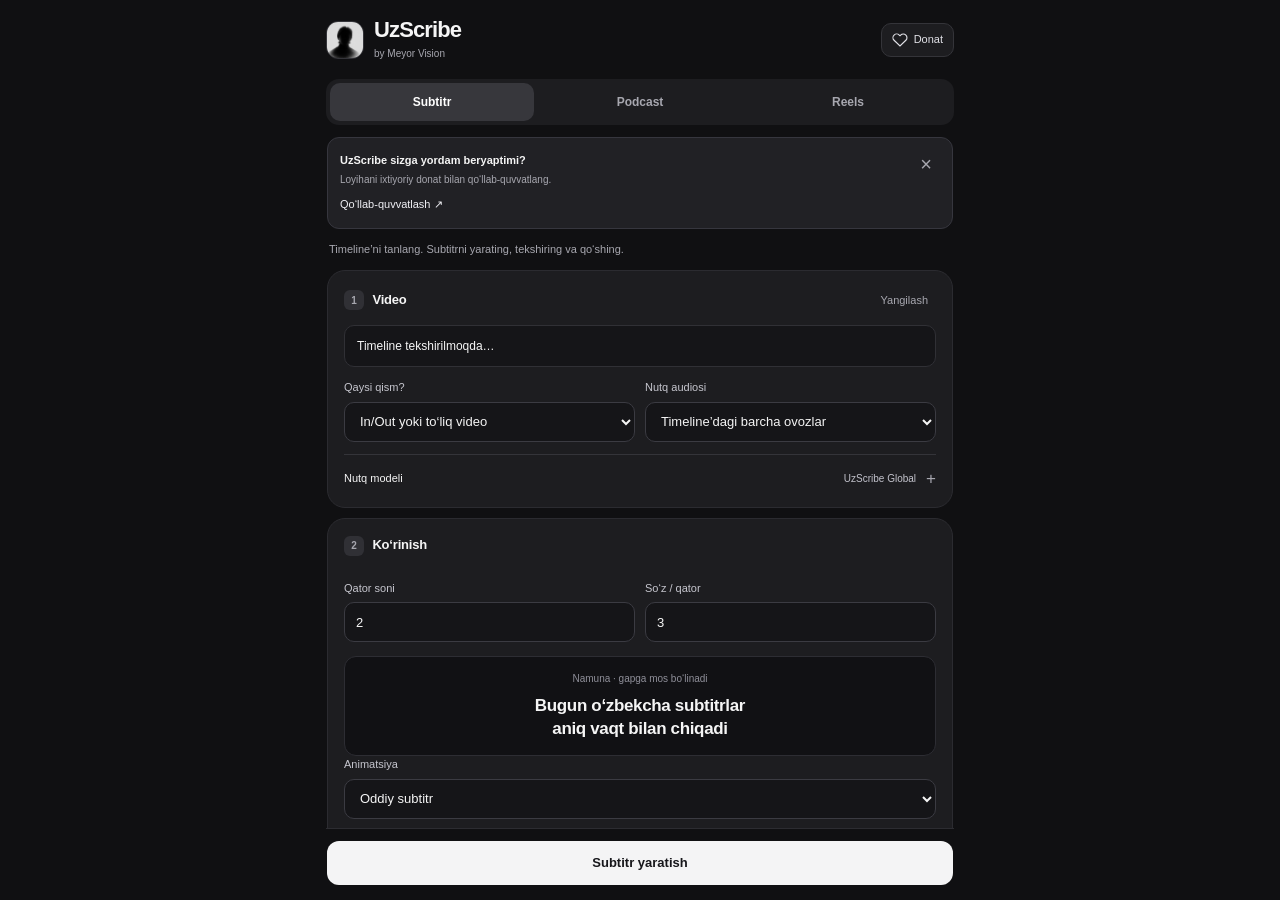
==== commit f70381f9: "UzScribe 0.8.2: replace subscriptions with optional Taps donations and gentle reminders" ====
--- a/adobe/UzbekSubtitles/index.html
+++ b/adobe/UzbekSubtitles/index.html
@@ -50,13 +50,21 @@
     @media(max-width:280px){.host-badge{display:none}}
     @media(max-height:520px){.app{padding-top:10px}.header{margin-bottom:10px;min-height:32px}.mode-tabs{margin-bottom:8px}.page-guide{margin-bottom:8px}.footer{padding:9px 1px}.footer [role=status]{max-height:48px}}
     @media(prefers-reduced-motion:reduce){*{scroll-behavior:auto!important;transition:none!important;animation:none!important}}
+
+    .support>summary{width:auto;min-width:34px;height:34px;padding:0 10px;gap:6px;border-radius:10px;font-size:11px;line-height:1.2;color:#e1e1e7}.support>summary:hover{background:#303035}.support>summary svg{flex:none}
+    .support-copy{margin:10px 0 14px;color:var(--muted);font-size:12px}.donation-qr{width:252px;max-width:100%;margin:auto;padding:24px;background:#fff;border-radius:12px}.donation-qr img{display:block;width:100%;height:auto}.qr-hint{text-align:center;font-size:10px;color:var(--muted);margin:9px 0 16px}
+    .donate-link{display:flex;align-items:center;justify-content:center;gap:8px;text-decoration:none;text-align:center}.donation-url{text-align:center;font-size:10px;color:var(--muted);margin:9px 0;overflow-wrap:anywhere}.donation-preference{display:flex;gap:9px;align-items:flex-start;cursor:pointer;margin-top:16px;color:#c2c2cb;font-size:11px}.support .release-tag{padding-top:14px;margin:14px 0 0;border-top:1px solid var(--line)}.support [role=status]:empty{display:none}
+    .donation-notice{flex:none;display:flex;align-items:flex-start;gap:8px;margin:0 1px 12px;padding:12px;border:1px solid #36363e;border-radius:12px;background:#212125}.donation-notice>div{flex:1;min-width:0}.donation-notice strong{font-size:11px;font-weight:600}.donation-notice p{font-size:10px;line-height:1.45;color:var(--muted);margin:3px 0 5px}.notice-action{padding:0;background:none;border:0;color:#f0f0f5;font-size:11px;text-align:left;min-height:24px}.notice-action:hover{text-decoration:underline}.notice-close{flex:none;width:28px;height:28px;padding:0;border:0;border-radius:7px;background:none;color:var(--muted);font-size:20px;line-height:1}.notice-close:hover{background:#34343b;color:#fff}
+    @media(max-width:340px){.support>summary{padding:0 8px}.support>summary span{display:none}.support>.details-body{padding:14px}}
+    @media(max-height:380px){.donation-notice{display:none!important}}
   </style>
 </head>
 <body>
   <main class="app">
-    <header class="header"><img class="mark" src="assets/uzscribe-logo.jpg" alt="" aria-hidden="true"><div><h1>UzScribe</h1><p class="subtitle">by Meyor Vision</p></div><span id="hostBadge" class="host-badge"></span><details class="account" id="subscription"><summary aria-label="Hisob va obuna" title="Hisob va obuna">⋯</summary><div class="details-body"><h2 class="section-title">Hisob va obuna</h2><p class="release-tag">UzScribe 0.7.0</p><p id="licenseStatus" class="hint" role="status"></p><label class="field"><span class="field-label">Litsenziya kaliti</span><input id="licenseKey" type="password" autocomplete="off" placeholder="UZS-…"></label><div class="action-row" style="margin-top:10px"><button id="activateLicense" class="secondary" type="button">Faollashtirish</button><button id="refreshLicense" class="secondary" type="button">Holatni yangilash</button></div><label class="field"><span class="field-label">Tarif · so‘mda</span><select id="licensePlan"><option value="monthly">Pro · 30 kun</option><option value="yearly">Pro · 365 kun</option></select></label><button id="buyLicense" class="secondary" type="button">Obuna olish / uzaytirish</button><button id="manageSubscription" class="refresh" type="button" hidden>Obunani boshqarish</button><button id="releaseLicense" class="refresh" type="button">Bu kompyuterni uzish</button><p class="hint" id="renewalHint">Kartadan avtomatik pul yechilmaydi. Pro litsenziyasi internet tekshiruvidan keyin 3 kungacha offline ishlaydi.</p></div></details></header>
+    <header class="header"><img class="mark" src="assets/uzscribe-logo.jpg" alt="" aria-hidden="true"><div><h1>UzScribe</h1><p class="subtitle">by Meyor Vision</p></div><span id="hostBadge" class="host-badge"></span><details class="account support" id="support"><summary aria-label="UzScribe’ni qo‘llab-quvvatlash" title="Qo‘llab-quvvatlash"><svg viewBox="0 0 24 24" width="16" height="16" aria-hidden="true"><path d="M20.8 4.6a5.5 5.5 0 0 0-7.8 0L12 5.7l-1.1-1.1a5.5 5.5 0 0 0-7.8 7.8L12 21l8.8-8.6a5.5 5.5 0 0 0 0-7.8Z" fill="none" stroke="currentColor" stroke-width="1.7"/></svg><span>Donat</span></summary><div class="details-body" aria-labelledby="supportTitle"><h2 class="section-title" id="supportTitle">UzScribe’ni qo‘llab-quvvatlang</h2><p class="support-copy">Sizning donatingiz yangi imkoniyatlar va yaxshilanishlarga yordam beradi.</p><div class="donation-qr"><img src="assets/donation-qr.svg" width="204" height="204" alt="Taps’da donat sahifasini ochish uchun QR kod"></div><p class="qr-hint">Telefon kamerasi bilan skanerlang</p><a class="run donate-link" id="donateLink" href="https://taps.uz/fikrosfera/d" target="_blank" rel="noopener noreferrer">Taps’da donat qilish <span aria-hidden="true">↗</span></a><p class="donation-url">taps.uz/fikrosfera/d</p><p class="hint">Donat ixtiyoriy. Barcha funksiyalar bepul va obunasiz ishlaydi.</p><label class="donation-preference"><input id="donationNever" type="checkbox"><span>Donat eslatmasini boshqa ko‘rsatma</span></label><p id="donationStatus" class="hint" role="status"></p><p class="release-tag">UzScribe 0.8.2 · by Meyor Vision</p></div></details></header>
     
     <nav class="mode-tabs" role="tablist" aria-label="Ish turi"><button id="captionsTab" type="button" role="tab" aria-controls="captionPage" aria-selected="true">Subtitr</button><button id="textToolsTab" type="button" role="tab" aria-controls="textToolsPage" aria-selected="false" hidden>Matn</button><button id="podcastTab" type="button" role="tab" aria-controls="podcastPage" aria-selected="false">Podcast</button><button id="reelsTab" type="button" role="tab" aria-controls="reelsPage" aria-selected="false">Reels</button></nav>
+    <aside class="donation-notice" id="donationNotice" aria-label="UzScribe’ni qo‘llab-quvvatlash" hidden><div><strong>UzScribe sizga yordam beryaptimi?</strong><p>Loyihani ixtiyoriy donat bilan qo‘llab-quvvatlang.</p><button id="donationShow" type="button" class="notice-action">Qo‘llab-quvvatlash <span aria-hidden="true">↗</span></button></div><button id="donationDismiss" type="button" class="notice-close" aria-label="Donat eslatmasini yopish" title="30 kun eslatmaslik">×</button></aside>
     <div id="captionPage" role="tabpanel" aria-labelledby="captionsTab" class="workflow"><div class="page-body"><p id="captionGuide" class="page-guide">Timeline’ni tanlang. Subtitrni yarating, tekshiring va qo‘shing.</p>
     <section class="section" aria-labelledby="sourceTitle">
       <div class="section-head"><h2 class="section-title" id="sourceTitle"><span class="step">1</span> Video</h2><button id="refresh" class="refresh" type="button">Yangilash</button></div>
@@ -71,20 +79,29 @@
     <section class="section" aria-labelledby="layoutTitle">
       <div class="section-head"><h2 class="section-title" id="layoutTitle"><span class="step">2</span> Ko‘rinish</h2></div>
       <div class="grid"><label class="field" for="lines"><span class="field-label">Qator soni</span><input id="lines" type="number" min="1" max="3" step="1" value="2"></label><label class="field" for="words"><span class="field-label">So‘z / qator</span><input id="words" type="number" min="1" max="8" step="1" value="3"></label></div>
-      <label id="aeLayerModeField" class="field" hidden><span class="field-label">Layerlar</span><select id="aeLayerMode"><option value="cue">Subtitr — bitta layer</option><option value="words">So‘zlar — alohida layer</option></select><span class="field-hint">Ikkala usulda ham qator joylashuvi saqlanadi.</span></label>
+      <label id="aeLayerModeField" class="field" hidden><span class="field-label">Layerlar</span><select id="aeLayerMode"><option value="cue">Subtitr — bitta layer</option><option value="words">So‘zlar — alohida layer</option></select><span class="field-hint">Qator joylashuvi saqlanadi. Katta-kichik dizaynlar tahrirlanadigan so‘z layerlarini yaratadi.</span></label>
       <div class="caption-stage"><span class="stage-label">Namuna · gapga mos bo‘linadi</span><div id="preview">Bugun o‘zbekcha subtitrlar<br>aniq vaqt bilan chiqadi</div></div>
-      <div id="animationField"><label class="field" for="animation"><span class="field-label">Animatsiya</span><select id="animation"><option value="none">Oddiy subtitr</option><option value="karaoke">Karaoke</option><option value="pop">Soft Pop</option><option value="pill">Moving Highlight</option><option value="reveal">Word Reveal</option><option value="slide">Slide + Fade</option><option value="emphasis">Keyword Emphasis</option><option value="composer">Animation Composer · AE</option></select></label>
+      <div id="animationField"><label class="field" for="animation"><span class="field-label">Animatsiya</span><select id="animation"><option value="none">Oddiy subtitr</option><option value="saas">SaaS · kartochka</option><option value="apple">Apple · sokin</option><option value="bounce">Bounce · ritm</option><option value="elastic">Elastic · yumshoq</option><option value="typewriter">Typewriter · ochilish</option><option value="editorial">Editorial · katta urg‘u</option><option value="kinetic">Kinetic · katta-kichik</option><option value="neon">Neon · yorug‘lik</option><option value="cinematic">Cinematic · kino</option><option value="sticker">Sticker · stiker</option><option value="marker">Marker · ajratish</option><option value="minimal">Minimal · fade</option><option value="composer">Animation Composer · AE</option></select></label>
       <button id="previewAnimation" class="secondary" type="button" hidden>Animatsiyani ko‘rish</button>
       <img id="actualAnimationPreview" class="actual-preview" hidden alt="Tanlangan subtitr animatsiyasi">
       <div id="animationPreview" class="animation-preview" aria-label="Animatsiya namunasi"></div>
       <span id="animationHint" class="field-hint"></span>
       <details id="animationStyle"><summary>Uslub va joylashuv</summary><div class="details-body">
+        <label class="field"><span class="field-label">Matn dizayni</span><select id="animLayout"><option value="auto">Presetga mos</option><option value="line">Bir xil qator</option><option value="hero">Bitta katta so‘z</option><option value="stack">Katta-kichik bloklar</option><option value="split">Ikki pog‘ona</option><option value="stair">Zinapoya</option><option value="quote">Iqtibos</option></select></label>
         <label class="field"><span class="field-label">Shrift</span><select id="animFont"><option value="">Avtomatik · Arial Bold</option></select></label>
         <div class="grid"><label class="field"><span class="field-label">O‘lcham · 1080p uchun</span><input id="animSize" type="number" min="16" max="160" value="56"></label><label class="field"><span class="field-label">Joylashuv</span><select id="animPosition"><option value="bottom">Pastda</option><option value="center">Markazda</option><option value="top">Tepada</option></select></label>
         <label class="field"><span class="field-label">Matn rangi</span><input id="animColor" type="color" value="#ffffff"></label><label class="field"><span class="field-label">Ajratilgan so‘z</span><input id="animActive" type="color" value="#f5d76e"></label></div>
         <label class="field"><span class="field-label">Animatsiya davomiyligi · soniya</span><input id="animSpeed" type="number" min="0.05" max="0.6" step="0.01" value="0.16"></label>
         <div class="checks"><label><input id="animSafe" type="checkbox" checked> Reels interfeysi uchun xavfsiz joy</label></div>
         <label class="field"><span class="field-label">Urg‘u beriladigan so‘zlar · vergul bilan</span><input id="animKeywords" placeholder="muhim, yangi, imkoniyat"></label>
+        <details><summary>Fon shakli va yorug‘lik</summary><div class="details-body">
+        <label class="field"><span class="field-label">Fon</span><select id="animShape"><option value="auto">Presetga mos</option><option value="none">Fonsiz</option><option value="card">Kartochka</option><option value="pill">Yumaloq kapsula</option><option value="word">Faol so‘z orqasida</option><option value="underline">Faol so‘z tagida</option><option value="outline">Ramka</option><option value="tag">Stiker</option></select></label>
+        <div class="grid"><label class="field"><span class="field-label">Fon rangi</span><input id="animShapeColor" type="color" value="#20212a"></label><label class="field"><span class="field-label">Fon zichligi · %</span><input id="animShapeOpacity" type="number" min="0" max="100" value="88"></label><label class="field"><span class="field-label">Yumaloqlik</span><input id="animRadius" type="number" min="0" max="100" value="24"></label><label class="field"><span class="field-label">Ichki bo‘shliq</span><input id="animPadding" type="number" min="0" max="80" value="18"></label></div>
+        <div class="checks"><label><input id="animTextSweep" type="checkbox"> Matnda light sweep</label><label><input id="animShapeSweep" type="checkbox"> Fonda light sweep</label></div>
+        <div class="grid"><label class="field"><span class="field-label">Matn yorug‘ligi · %</span><input id="animTextSweepIntensity" type="number" min="0" max="100" value="55"></label><label class="field"><span class="field-label">Fon yorug‘ligi · %</span><input id="animShapeSweepIntensity" type="number" min="0" max="100" value="35"></label><label class="field"><span class="field-label">Yorug‘lik rangi</span><input id="animSweepColor" type="color" value="#ffffff"></label><label class="field"><span class="field-label">O‘tish vaqti · s</span><input id="animSweepDuration" type="number" min="0.15" max="3" step="0.05" value="0.7"></label><label class="field"><span class="field-label">Nur eni · %</span><input id="animSweepWidth" type="number" min="5" max="100" value="35"></label><label class="field"><span class="field-label">Nur burchagi · °</span><input id="animSweepAngle" type="number" min="-80" max="80" value="-20"></label></div>
+        <label class="field"><span class="field-label">Urg‘u shrifti · dizaynlangan so‘zlar</span><select id="animAccentFont"><option value="">Asosiy shrift</option></select></label>
+        <label class="field"><span class="field-label">Matn konturi</span><input id="animStroke" type="number" min="0" max="8" step="0.5" value="0"></label>
+        </div></details>
         <div class="review-tools"><label class="field"><span class="field-label">Saqlangan uslub</span><select id="animLoadStyle"><option value="">Uslub tanlang</option></select></label><button id="animSaveStyle" class="secondary" type="button">Saqlash</button></div>
         <label class="field"><span class="field-label">Uslub nomi</span><input id="animStyleName" placeholder="Mening subtitrim" maxlength="60"></label>
       </div></details></div>
@@ -209,12 +226,12 @@
     <div class="footer"><p id="reelStatus" role="status" aria-live="polite"></p><button id="reelRun" class="run" type="button">Reels’ni tozalash</button><button id="reelCancel" class="secondary" type="button" hidden>Bekor qilish</button><button id="reelImport" class="secondary" type="button" hidden>Timeline’ga qo‘shish</button><p class="hint">Natija Project panelida alohida sequence bo‘ladi.</p></div>
     </div>
   </main>
-  <script src="license-panel.js"></script>
   <script src="panel.js"></script>
   <script src="animation-panel.js"></script>
   <script src="podcast-panel.js"></script>
   <script src="reels-panel.js"></script>
   <script src="text-tools-panel.js"></script>
   <script src="panel-ui.js"></script>
+  <script src="donation-panel.js"></script>
 </body>
 </html>
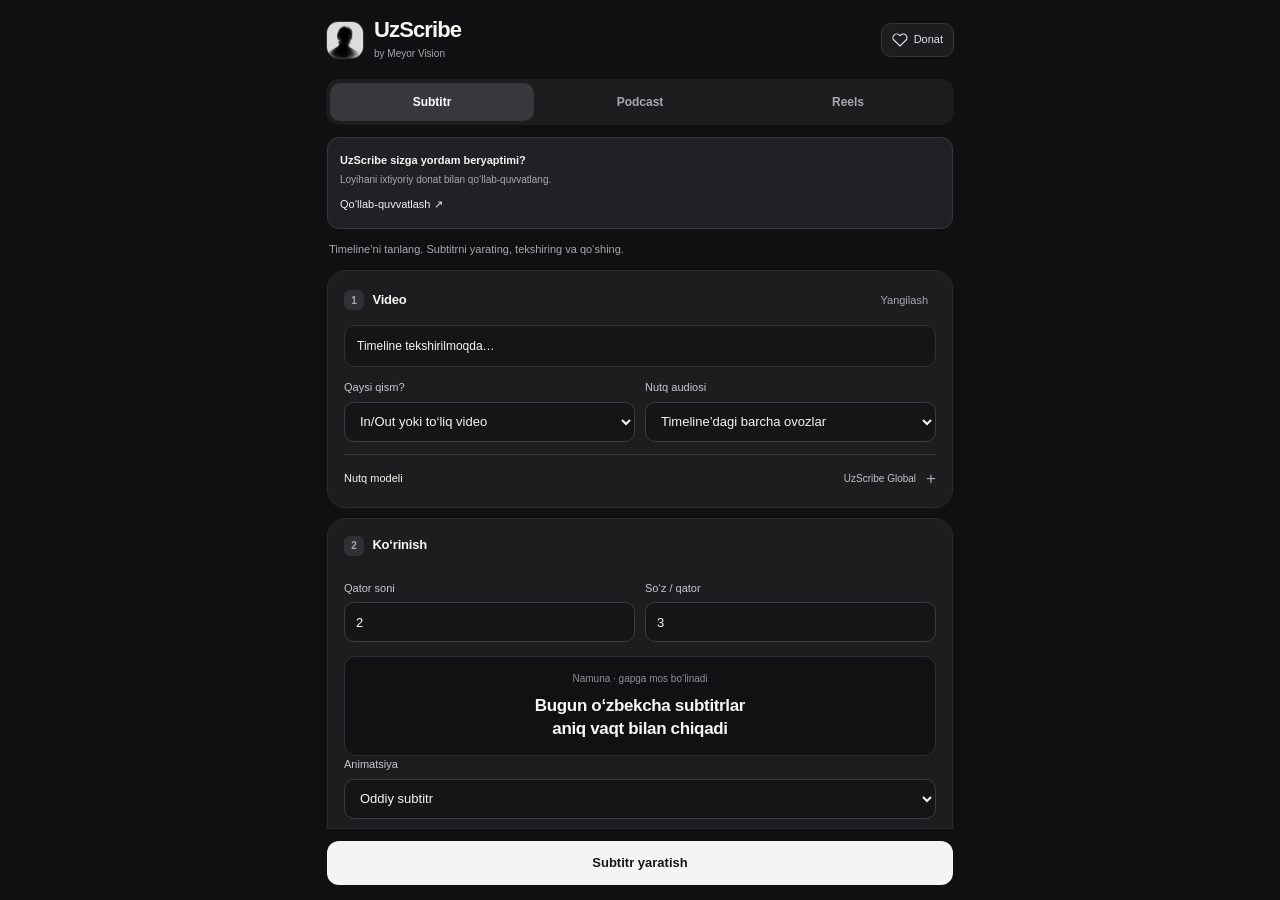
==== commit be51a410: "UzScribe 0.8.3: pin donation notice, show QR every fifth opening and fix default browser launch" ====
--- a/adobe/UzbekSubtitles/index.html
+++ b/adobe/UzbekSubtitles/index.html
@@ -53,18 +53,18 @@
 
     .support>summary{width:auto;min-width:34px;height:34px;padding:0 10px;gap:6px;border-radius:10px;font-size:11px;line-height:1.2;color:#e1e1e7}.support>summary:hover{background:#303035}.support>summary svg{flex:none}
     .support-copy{margin:10px 0 14px;color:var(--muted);font-size:12px}.donation-qr{width:252px;max-width:100%;margin:auto;padding:24px;background:#fff;border-radius:12px}.donation-qr img{display:block;width:100%;height:auto}.qr-hint{text-align:center;font-size:10px;color:var(--muted);margin:9px 0 16px}
-    .donate-link{display:flex;align-items:center;justify-content:center;gap:8px;text-decoration:none;text-align:center}.donation-url{text-align:center;font-size:10px;color:var(--muted);margin:9px 0;overflow-wrap:anywhere}.donation-preference{display:flex;gap:9px;align-items:flex-start;cursor:pointer;margin-top:16px;color:#c2c2cb;font-size:11px}.support .release-tag{padding-top:14px;margin:14px 0 0;border-top:1px solid var(--line)}.support [role=status]:empty{display:none}
-    .donation-notice{flex:none;display:flex;align-items:flex-start;gap:8px;margin:0 1px 12px;padding:12px;border:1px solid #36363e;border-radius:12px;background:#212125}.donation-notice>div{flex:1;min-width:0}.donation-notice strong{font-size:11px;font-weight:600}.donation-notice p{font-size:10px;line-height:1.45;color:var(--muted);margin:3px 0 5px}.notice-action{padding:0;background:none;border:0;color:#f0f0f5;font-size:11px;text-align:left;min-height:24px}.notice-action:hover{text-decoration:underline}.notice-close{flex:none;width:28px;height:28px;padding:0;border:0;border-radius:7px;background:none;color:var(--muted);font-size:20px;line-height:1}.notice-close:hover{background:#34343b;color:#fff}
+    .donate-link{display:flex;align-items:center;justify-content:center;gap:8px;text-decoration:none;text-align:center}.donation-url{text-align:center;font-size:10px;color:var(--muted);margin:9px 0;overflow-wrap:anywhere}.support .release-tag{padding-top:14px;margin:14px 0 0;border-top:1px solid var(--line)}.support [role=status]:empty{display:none}
+    .donation-notice{flex:none;display:flex;align-items:flex-start;gap:8px;margin:0 1px 12px;padding:12px;border:1px solid #36363e;border-radius:12px;background:#212125}.donation-notice>div{flex:1;min-width:0}.donation-notice strong{font-size:11px;font-weight:600}.donation-notice p{font-size:10px;line-height:1.45;color:var(--muted);margin:3px 0 5px}.notice-action{padding:0;background:none;border:0;color:#f0f0f5;font-size:11px;text-align:left;min-height:24px}.notice-action:hover{text-decoration:underline}
     @media(max-width:340px){.support>summary{padding:0 8px}.support>summary span{display:none}.support>.details-body{padding:14px}}
-    @media(max-height:380px){.donation-notice{display:none!important}}
+    @media(max-height:380px){.donation-notice{padding:6px 10px;margin-bottom:6px}.donation-notice p{display:none}}
   </style>
 </head>
 <body>
   <main class="app">
-    <header class="header"><img class="mark" src="assets/uzscribe-logo.jpg" alt="" aria-hidden="true"><div><h1>UzScribe</h1><p class="subtitle">by Meyor Vision</p></div><span id="hostBadge" class="host-badge"></span><details class="account support" id="support"><summary aria-label="UzScribe’ni qo‘llab-quvvatlash" title="Qo‘llab-quvvatlash"><svg viewBox="0 0 24 24" width="16" height="16" aria-hidden="true"><path d="M20.8 4.6a5.5 5.5 0 0 0-7.8 0L12 5.7l-1.1-1.1a5.5 5.5 0 0 0-7.8 7.8L12 21l8.8-8.6a5.5 5.5 0 0 0 0-7.8Z" fill="none" stroke="currentColor" stroke-width="1.7"/></svg><span>Donat</span></summary><div class="details-body" aria-labelledby="supportTitle"><h2 class="section-title" id="supportTitle">UzScribe’ni qo‘llab-quvvatlang</h2><p class="support-copy">Sizning donatingiz yangi imkoniyatlar va yaxshilanishlarga yordam beradi.</p><div class="donation-qr"><img src="assets/donation-qr.svg" width="204" height="204" alt="Taps’da donat sahifasini ochish uchun QR kod"></div><p class="qr-hint">Telefon kamerasi bilan skanerlang</p><a class="run donate-link" id="donateLink" href="https://taps.uz/fikrosfera/d" target="_blank" rel="noopener noreferrer">Taps’da donat qilish <span aria-hidden="true">↗</span></a><p class="donation-url">taps.uz/fikrosfera/d</p><p class="hint">Donat ixtiyoriy. Barcha funksiyalar bepul va obunasiz ishlaydi.</p><label class="donation-preference"><input id="donationNever" type="checkbox"><span>Donat eslatmasini boshqa ko‘rsatma</span></label><p id="donationStatus" class="hint" role="status"></p><p class="release-tag">UzScribe 0.8.2 · by Meyor Vision</p></div></details></header>
+    <header class="header"><img class="mark" src="assets/uzscribe-logo.jpg" alt="" aria-hidden="true"><div><h1>UzScribe</h1><p class="subtitle">by Meyor Vision</p></div><span id="hostBadge" class="host-badge"></span><details class="account support" id="support"><summary aria-label="UzScribe’ni qo‘llab-quvvatlash" title="Qo‘llab-quvvatlash"><svg viewBox="0 0 24 24" width="16" height="16" aria-hidden="true"><path d="M20.8 4.6a5.5 5.5 0 0 0-7.8 0L12 5.7l-1.1-1.1a5.5 5.5 0 0 0-7.8 7.8L12 21l8.8-8.6a5.5 5.5 0 0 0 0-7.8Z" fill="none" stroke="currentColor" stroke-width="1.7"/></svg><span>Donat</span></summary><div class="details-body" aria-labelledby="supportTitle"><h2 class="section-title" id="supportTitle">UzScribe’ni qo‘llab-quvvatlang</h2><p class="support-copy">Sizning donatingiz yangi imkoniyatlar va yaxshilanishlarga yordam beradi.</p><div class="donation-qr"><img src="assets/donation-qr.svg" width="204" height="204" alt="Taps’da donat sahifasini ochish uchun QR kod"></div><p class="qr-hint">Telefon kamerasi bilan skanerlang</p><a class="run donate-link" id="donateLink" href="https://taps.uz/fikrosfera/d" target="_blank" rel="noopener noreferrer">Taps’da donat qilish <span aria-hidden="true">↗</span></a><p class="donation-url">taps.uz/fikrosfera/d</p><p class="hint">Donat ixtiyoriy. Barcha funksiyalar bepul va obunasiz ishlaydi.</p><p id="donationStatus" class="hint" role="status"></p><p class="release-tag">UzScribe 0.8.3 · by Meyor Vision</p></div></details></header>
     
     <nav class="mode-tabs" role="tablist" aria-label="Ish turi"><button id="captionsTab" type="button" role="tab" aria-controls="captionPage" aria-selected="true">Subtitr</button><button id="textToolsTab" type="button" role="tab" aria-controls="textToolsPage" aria-selected="false" hidden>Matn</button><button id="podcastTab" type="button" role="tab" aria-controls="podcastPage" aria-selected="false">Podcast</button><button id="reelsTab" type="button" role="tab" aria-controls="reelsPage" aria-selected="false">Reels</button></nav>
-    <aside class="donation-notice" id="donationNotice" aria-label="UzScribe’ni qo‘llab-quvvatlash" hidden><div><strong>UzScribe sizga yordam beryaptimi?</strong><p>Loyihani ixtiyoriy donat bilan qo‘llab-quvvatlang.</p><button id="donationShow" type="button" class="notice-action">Qo‘llab-quvvatlash <span aria-hidden="true">↗</span></button></div><button id="donationDismiss" type="button" class="notice-close" aria-label="Donat eslatmasini yopish" title="30 kun eslatmaslik">×</button></aside>
+    <aside class="donation-notice" id="donationNotice" aria-label="UzScribe’ni qo‘llab-quvvatlash"><div><strong>UzScribe sizga yordam beryaptimi?</strong><p>Loyihani ixtiyoriy donat bilan qo‘llab-quvvatlang.</p><button id="donationShow" type="button" class="notice-action">Qo‘llab-quvvatlash <span aria-hidden="true">↗</span></button></div></aside>
     <div id="captionPage" role="tabpanel" aria-labelledby="captionsTab" class="workflow"><div class="page-body"><p id="captionGuide" class="page-guide">Timeline’ni tanlang. Subtitrni yarating, tekshiring va qo‘shing.</p>
     <section class="section" aria-labelledby="sourceTitle">
       <div class="section-head"><h2 class="section-title" id="sourceTitle"><span class="step">1</span> Video</h2><button id="refresh" class="refresh" type="button">Yangilash</button></div>
